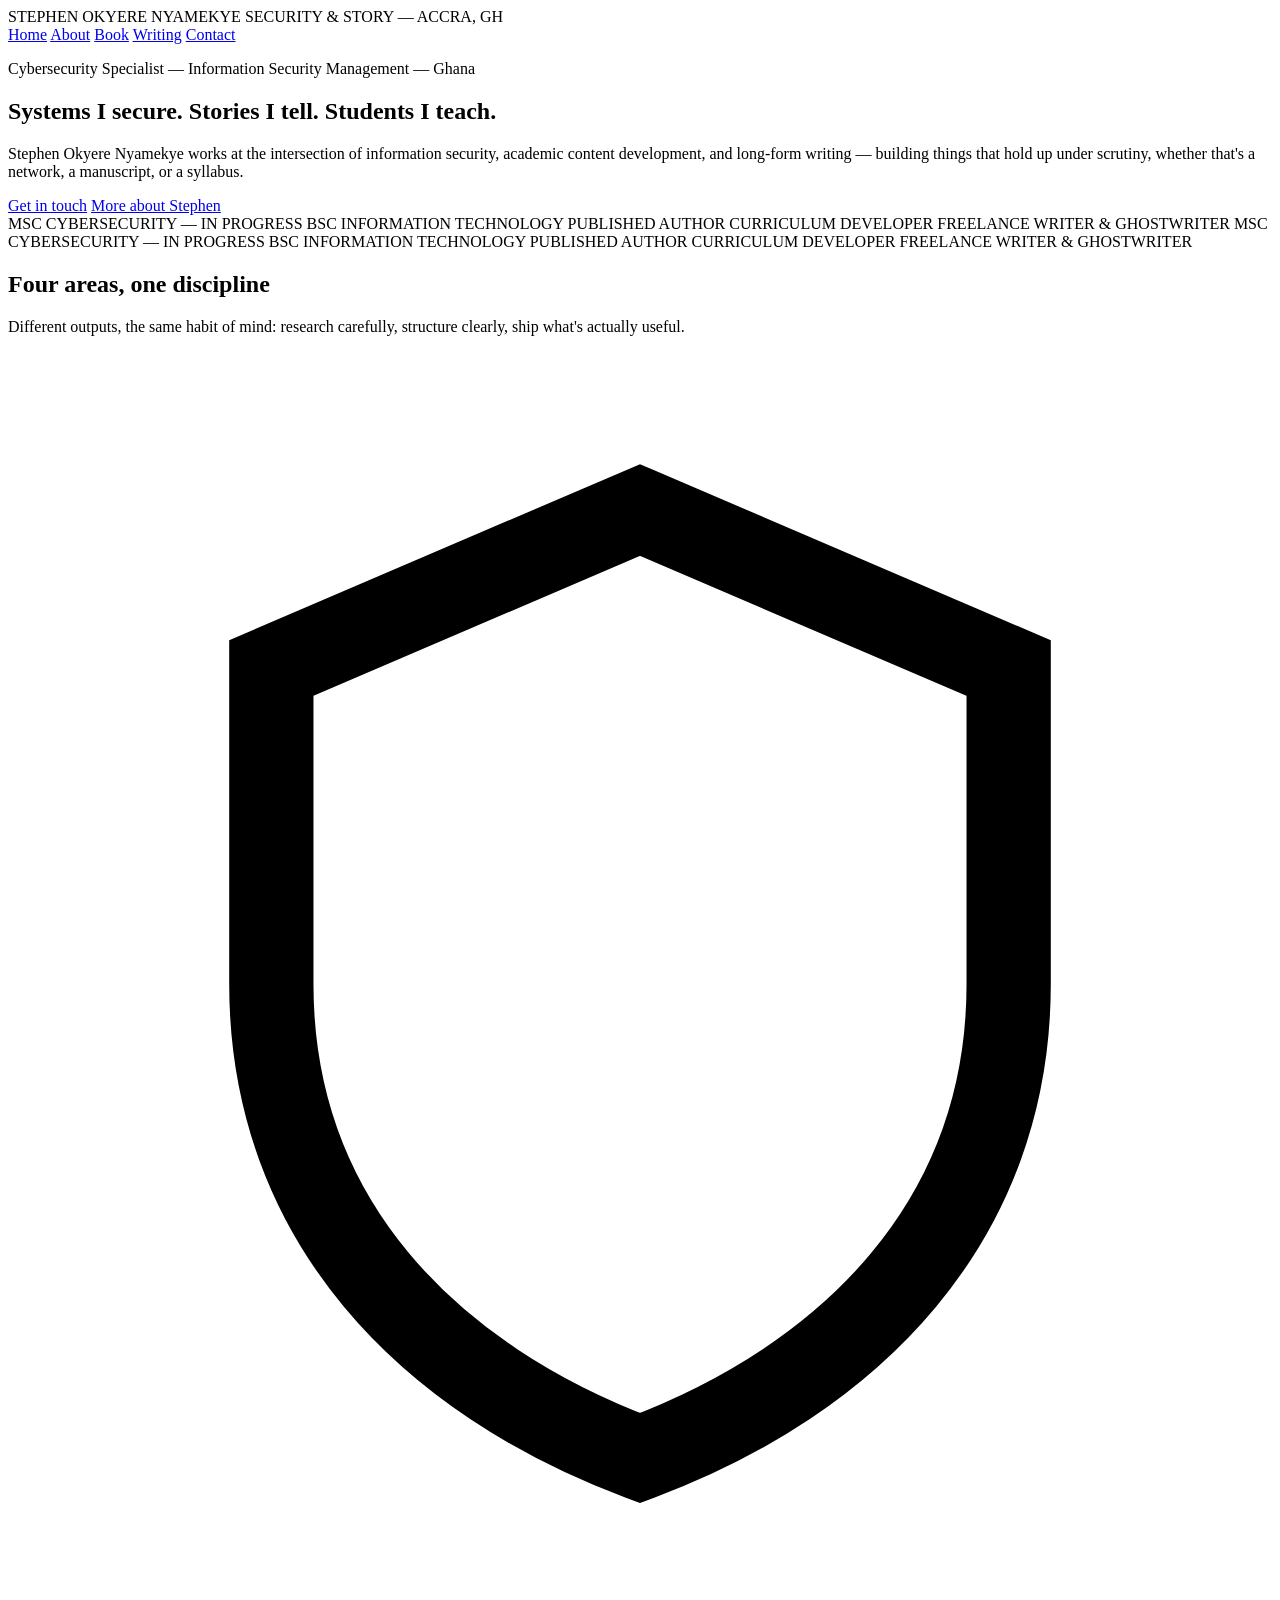
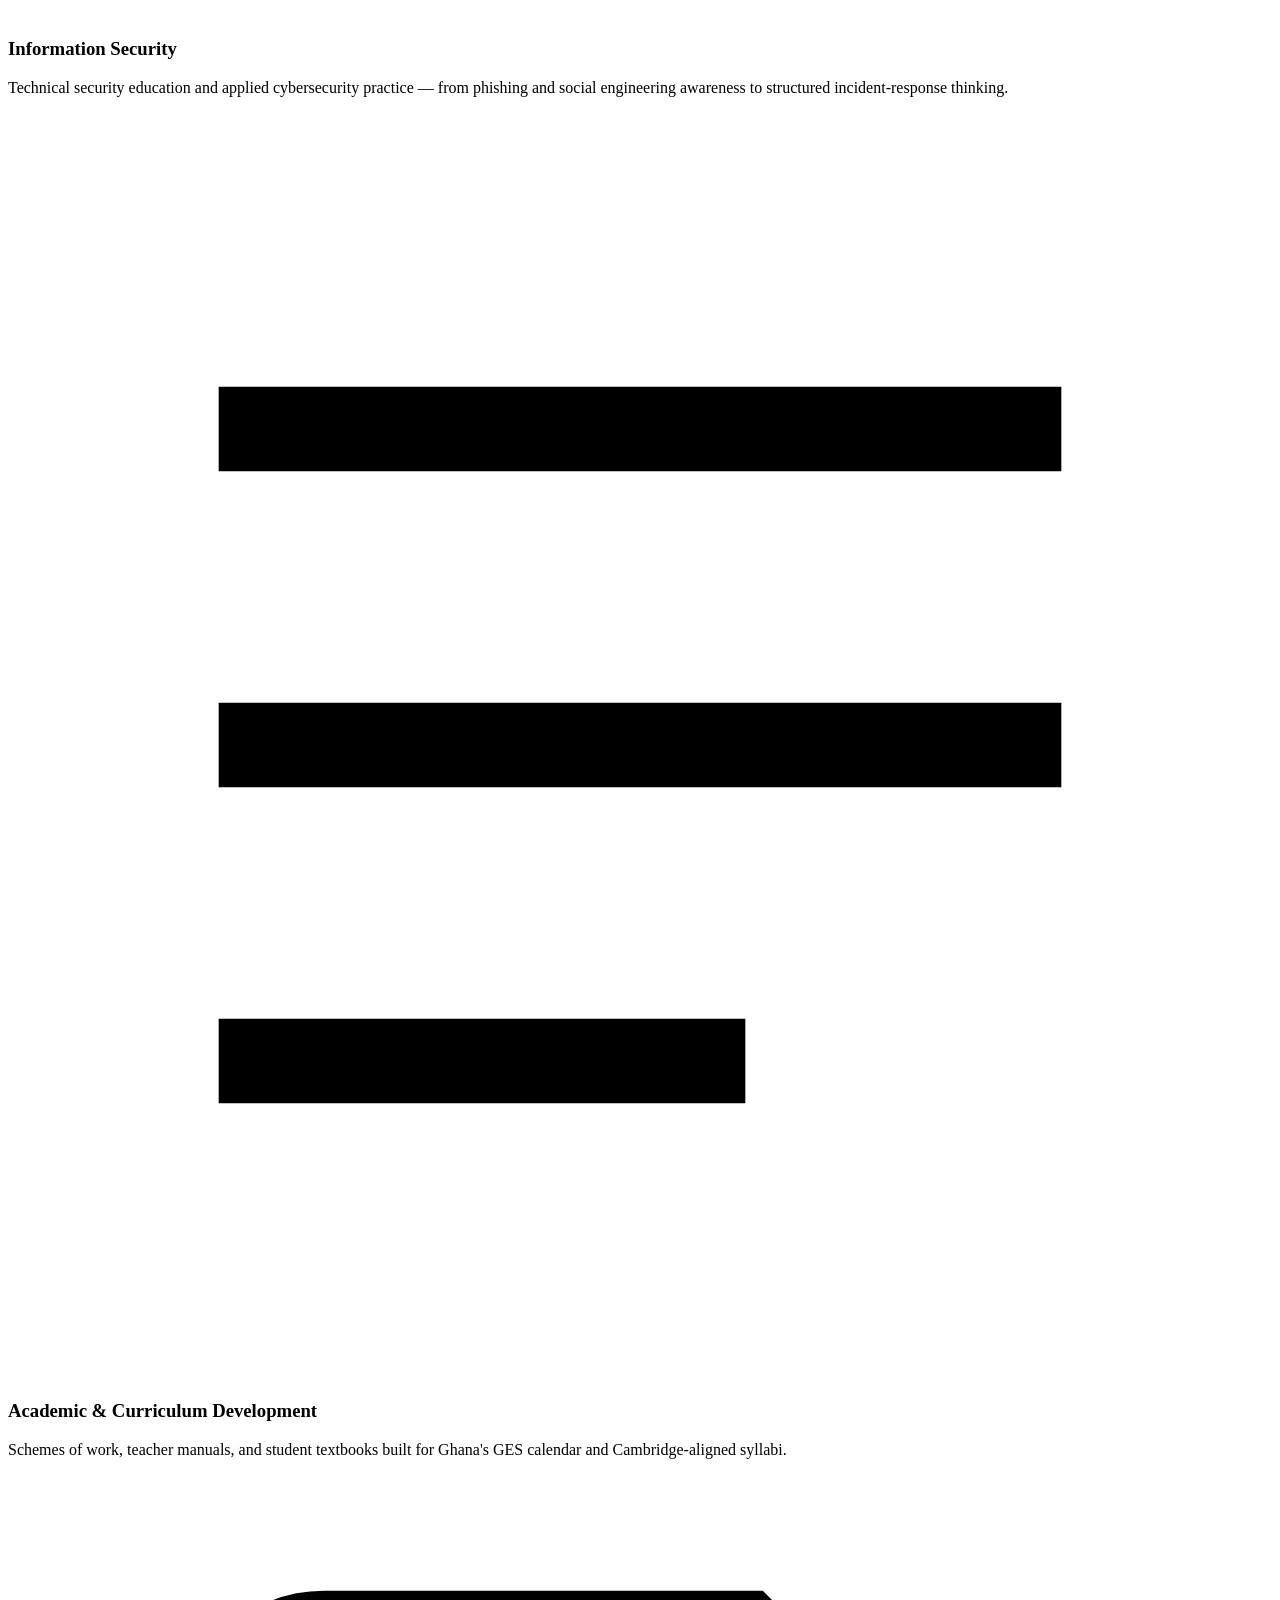
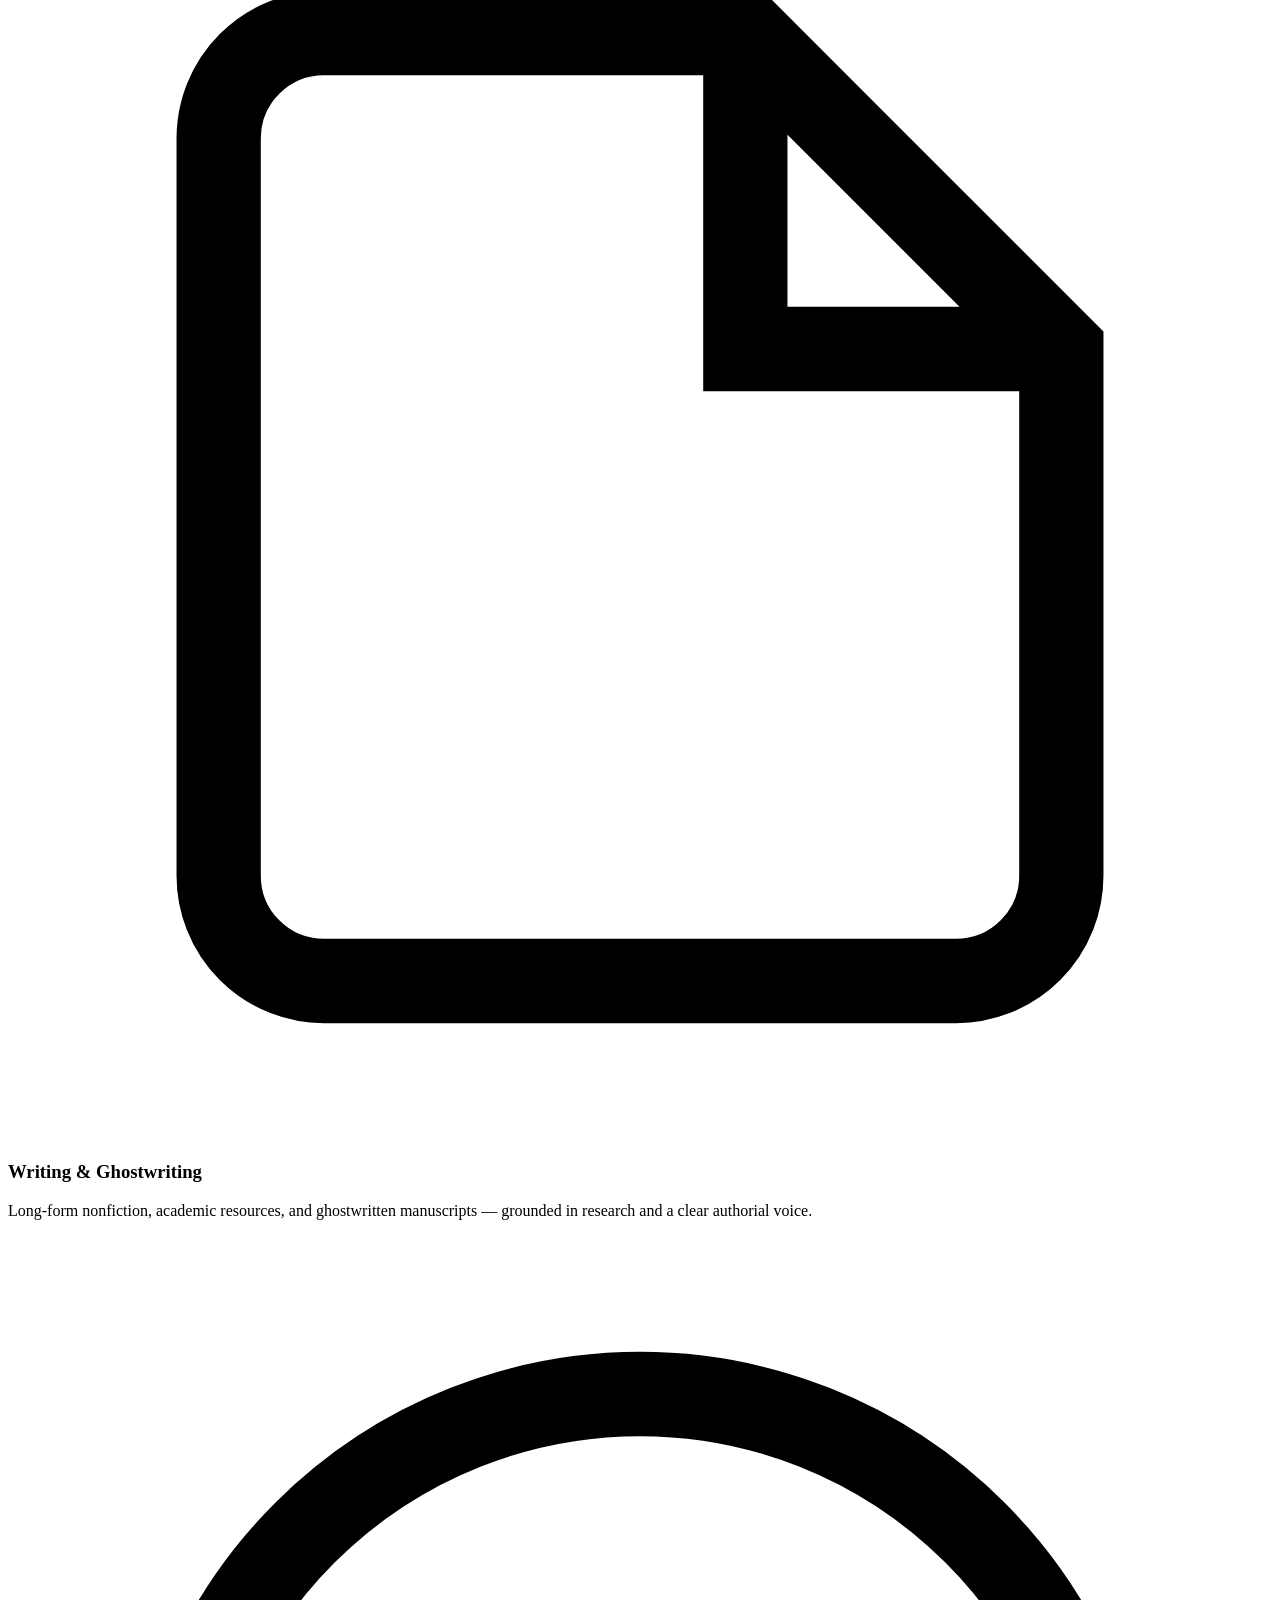
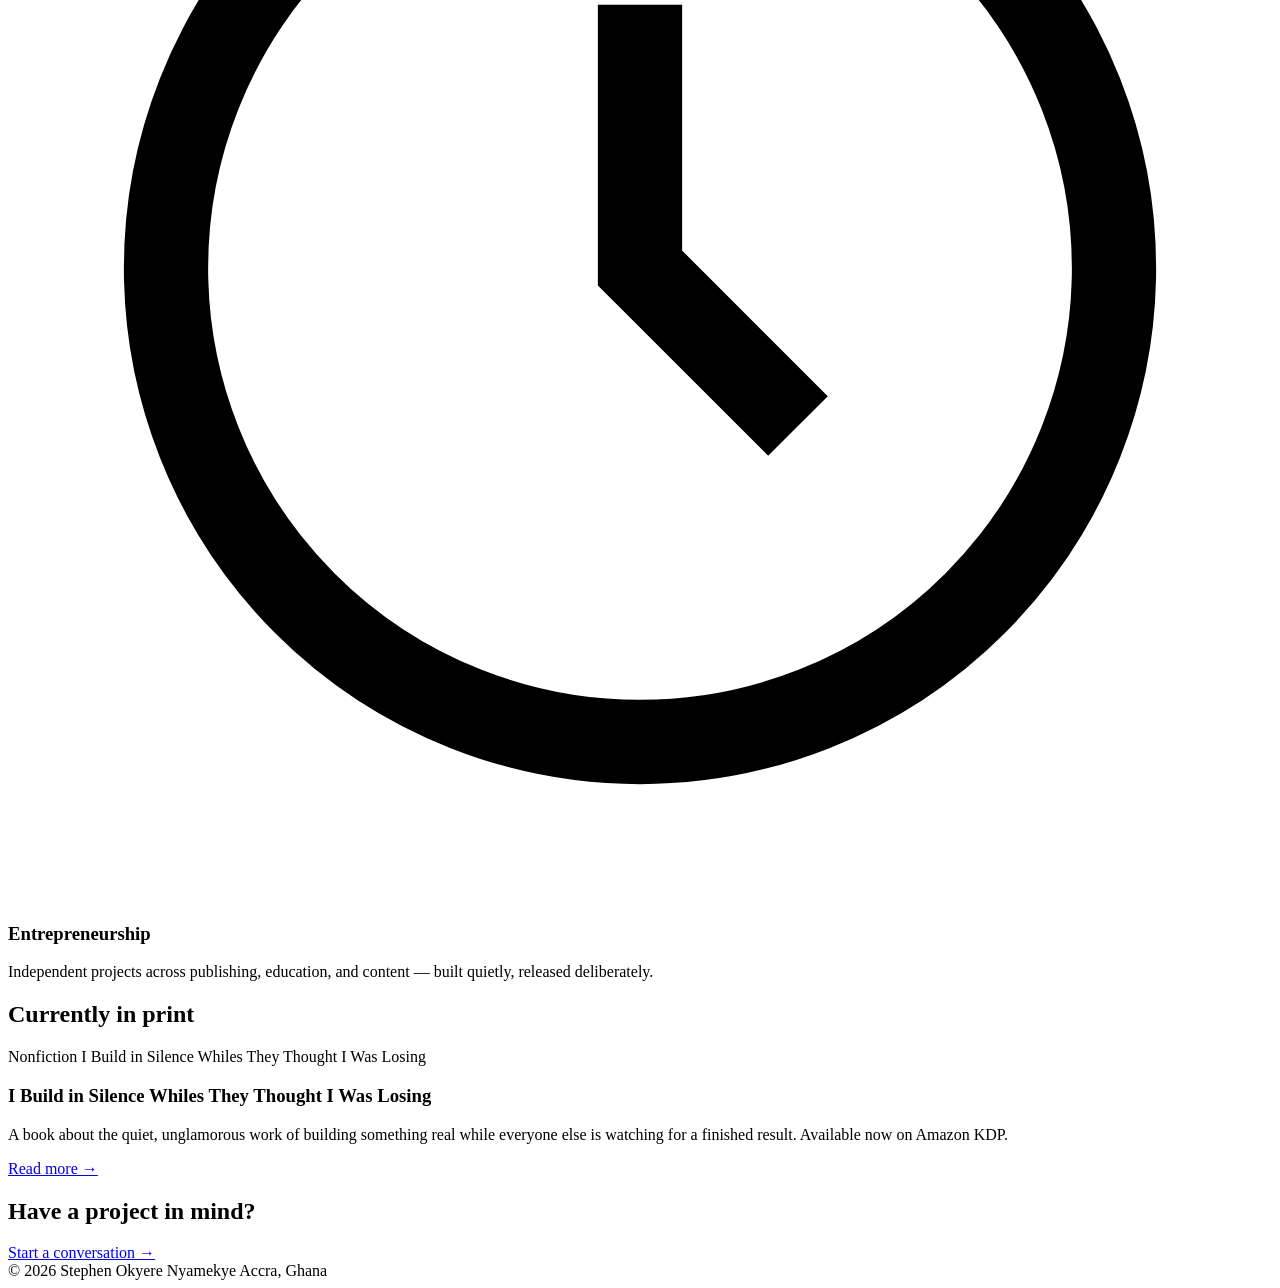
==== index.html @ 446eb068 "Add files via upload" ====
<!DOCTYPE html>
<html lang="en">
<head>
<meta charset="UTF-8">
<meta name="viewport" content="width=device-width, initial-scale=1.0">
<title>Stephen Okyere Nyamekye — Cybersecurity Specialist, Author &amp; Educator</title>
<meta name="description" content="Stephen Okyere Nyamekye is a cybersecurity specialist, published author, and educator based in Ghana, working across information security, academic content development, and long-form writing.">
<link rel="stylesheet" href="css/style.css">
</head>
<body>

<header class="site-header">
  <nav class="nav">
    <div class="nav-mark">
      STEPHEN OKYERE NYAMEKYE
      <span>SECURITY &amp; STORY — ACCRA, GH</span>
    </div>
    <div class="nav-links">
      <a href="index.html" class="active">Home</a>
      <a href="about.html">About</a>
      <a href="book.html">Book</a>
      <a href="writing.html">Writing</a>
      <a href="contact.html">Contact</a>
    </div>
  </nav>
</header>

<main>
  <section class="hero wrap">
    <p class="eyebrow">Cybersecurity Specialist — Information Security Management — Ghana</p>
    <h1>Systems I secure. Stories I tell. Students I teach.</h1>
    <p class="lede">Stephen Okyere Nyamekye works at the intersection of information security, academic content development, and long-form writing — building things that hold up under scrutiny, whether that's a network, a manuscript, or a syllabus.</p>
    <div class="hero-actions">
      <a href="contact.html" class="btn btn-solid">Get in touch</a>
      <a href="about.html" class="btn">More about Stephen</a>
    </div>
  </section>

  <div class="ticker" aria-label="Credentials">
    <div class="ticker-track">
      <span>MSC CYBERSECURITY — IN PROGRESS</span>
      <span>BSC INFORMATION TECHNOLOGY</span>
      <span>PUBLISHED AUTHOR</span>
      <span>CURRICULUM DEVELOPER</span>
      <span>FREELANCE WRITER &amp; GHOSTWRITER</span>
      <span>MSC CYBERSECURITY — IN PROGRESS</span>
      <span>BSC INFORMATION TECHNOLOGY</span>
      <span>PUBLISHED AUTHOR</span>
      <span>CURRICULUM DEVELOPER</span>
      <span>FREELANCE WRITER &amp; GHOSTWRITER</span>
    </div>
  </div>

  <section class="block wrap">
    <div class="section-head">
      <h2>Four areas, one discipline</h2>
      <p>Different outputs, the same habit of mind: research carefully, structure clearly, ship what's actually useful.</p>
    </div>
    <div class="grid-4">
      <div class="card">
        <svg class="glyph" viewBox="0 0 24 24" fill="none" stroke="currentColor" stroke-width="1.6"><path d="M12 3l7 3v6c0 4.5-3 7.5-7 9-4-1.5-7-4.5-7-9V6l7-3z"/></svg>
        <h3>Information Security</h3>
        <p>Technical security education and applied cybersecurity practice — from phishing and social engineering awareness to structured incident-response thinking.</p>
      </div>
      <div class="card">
        <svg class="glyph" viewBox="0 0 24 24" fill="none" stroke="currentColor" stroke-width="1.6"><path d="M4 6h16M4 12h16M4 18h10"/></svg>
        <h3>Academic &amp; Curriculum Development</h3>
        <p>Schemes of work, teacher manuals, and student textbooks built for Ghana's GES calendar and Cambridge-aligned syllabi.</p>
      </div>
      <div class="card">
        <svg class="glyph" viewBox="0 0 24 24" fill="none" stroke="currentColor" stroke-width="1.6"><path d="M4 19V5a2 2 0 012-2h8l6 6v10a2 2 0 01-2 2H6a2 2 0 01-2-2z"/><path d="M14 3v6h6"/></svg>
        <h3>Writing &amp; Ghostwriting</h3>
        <p>Long-form nonfiction, academic resources, and ghostwritten manuscripts — grounded in research and a clear authorial voice.</p>
      </div>
      <div class="card">
        <svg class="glyph" viewBox="0 0 24 24" fill="none" stroke="currentColor" stroke-width="1.6"><circle cx="12" cy="12" r="9"/><path d="M12 7v5l3 3"/></svg>
        <h3>Entrepreneurship</h3>
        <p>Independent projects across publishing, education, and content — built quietly, released deliberately.</p>
      </div>
    </div>
  </section>

  <section class="block wrap">
    <div class="section-head">
      <h2>Currently in print</h2>
    </div>
    <div class="featured">
      <div class="book-mini">
        <span class="tag">Nonfiction</span>
        <span class="title">I Build in Silence Whiles They Thought I Was Losing</span>
      </div>
      <div>
        <h3>I Build in Silence Whiles They Thought I Was Losing</h3>
        <p>A book about the quiet, unglamorous work of building something real while everyone else is watching for a finished result. Available now on Amazon KDP.</p>
      </div>
      <a href="book.html" class="btn btn-literary">Read more →</a>
    </div>
  </section>

  <section class="footer-cta wrap">
    <h2>Have a project in mind?</h2>
    <a href="contact.html" class="btn btn-solid">Start a conversation →</a>
  </section>
</main>

<footer class="site-footer wrap">
  <span>© 2026 Stephen Okyere Nyamekye</span>
  <span>Accra, Ghana</span>
</footer>

</body>
</html>
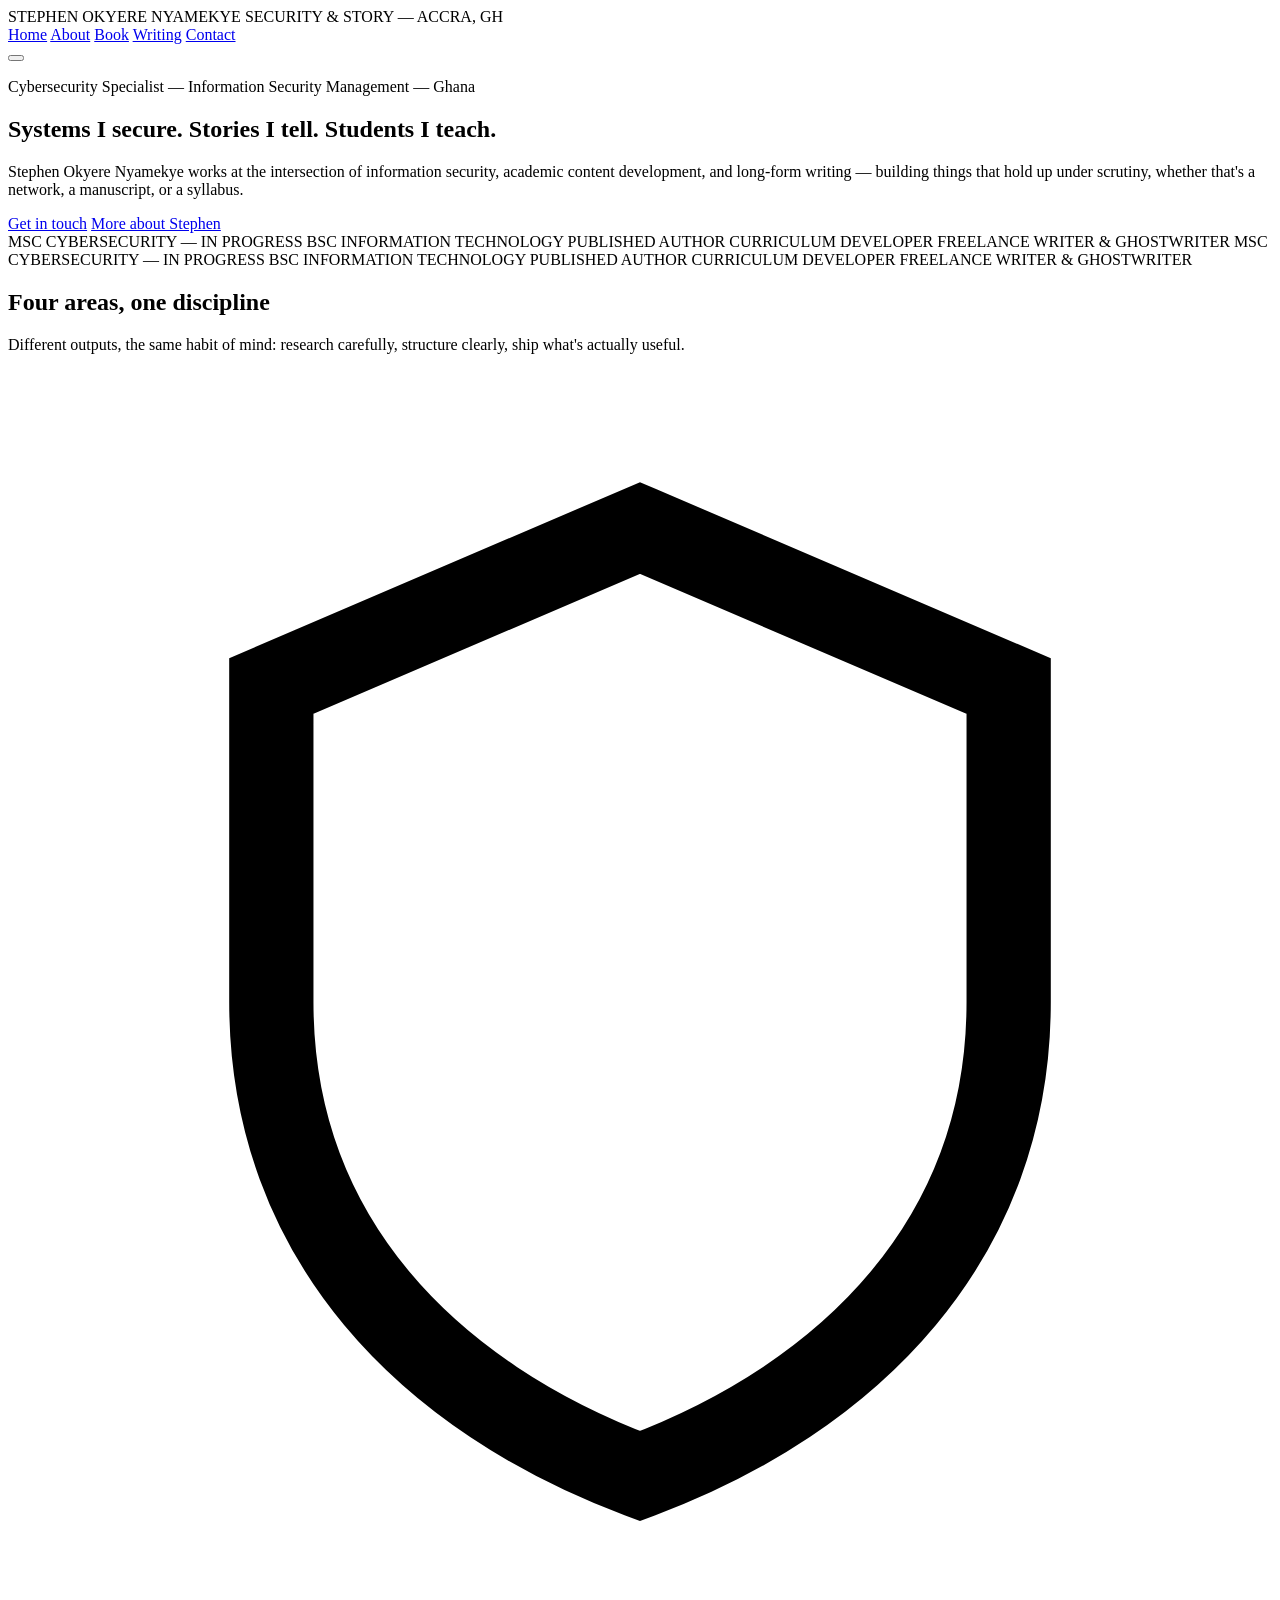
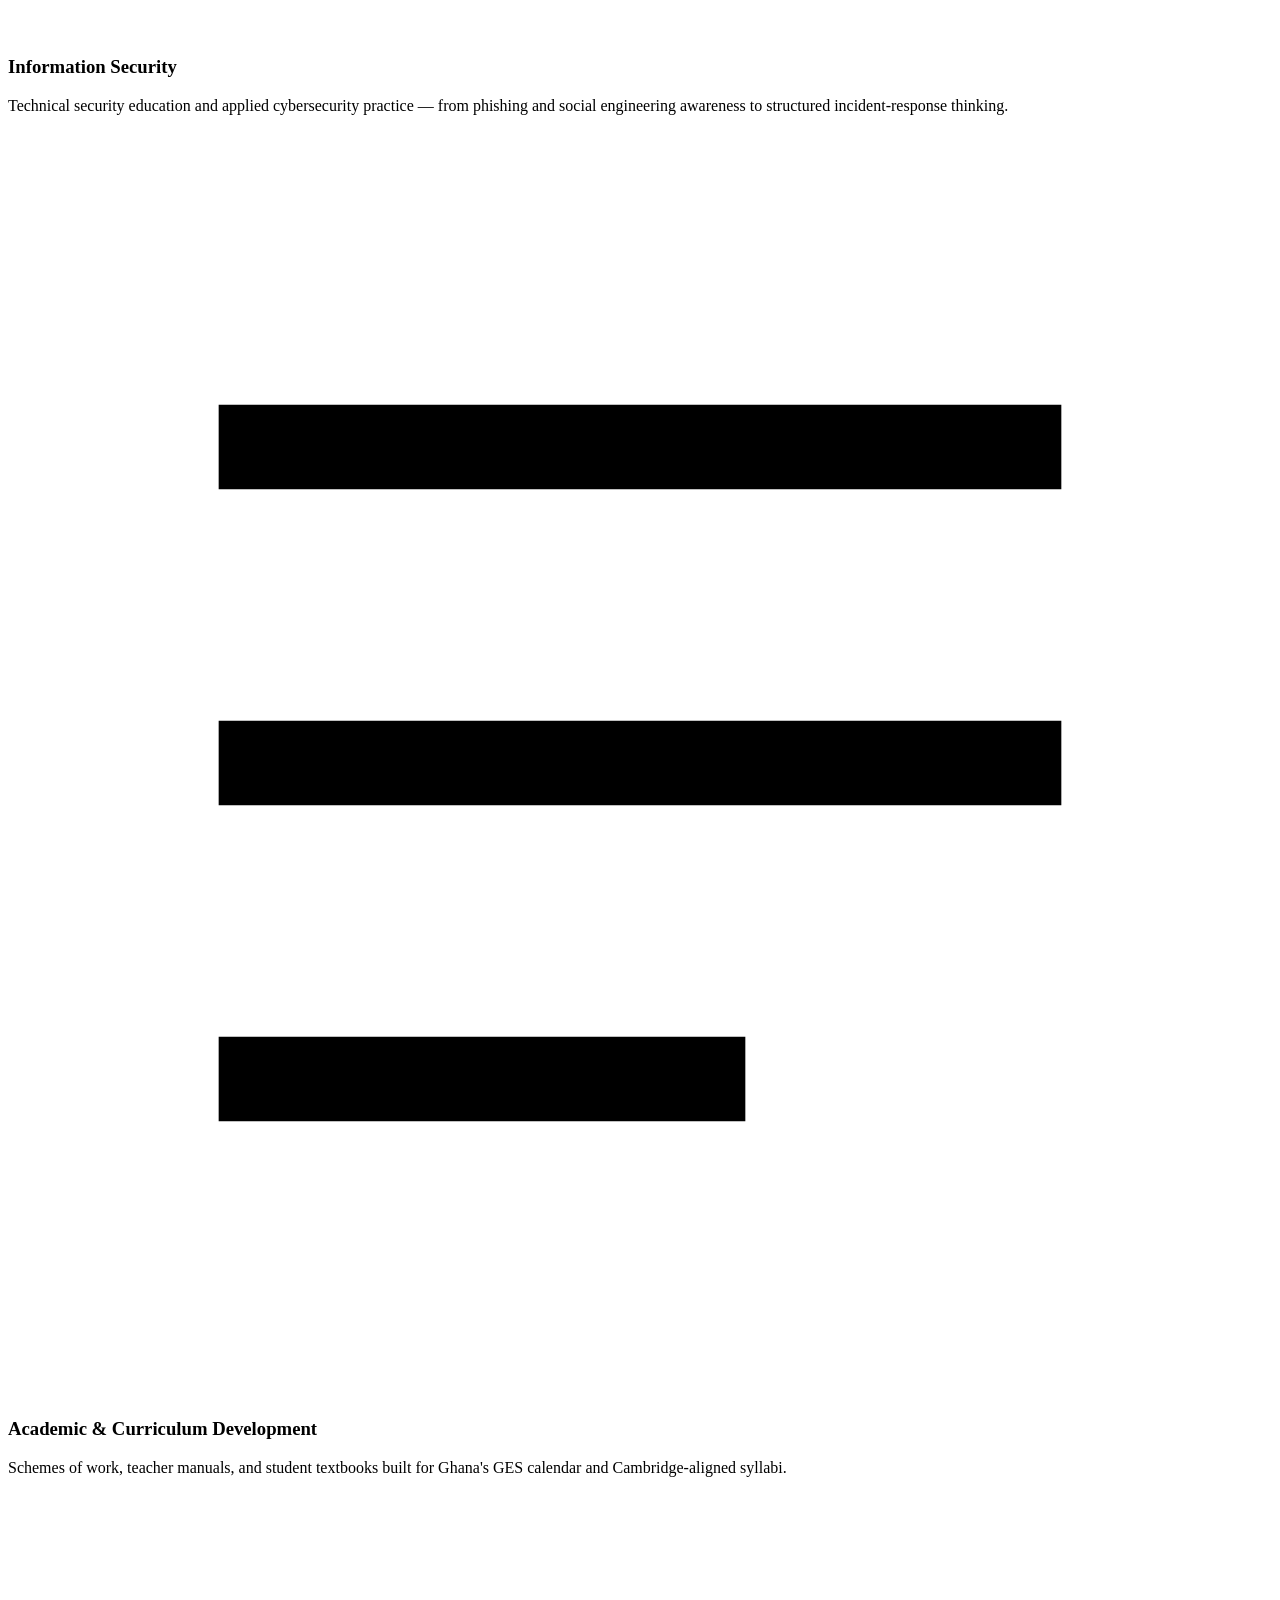
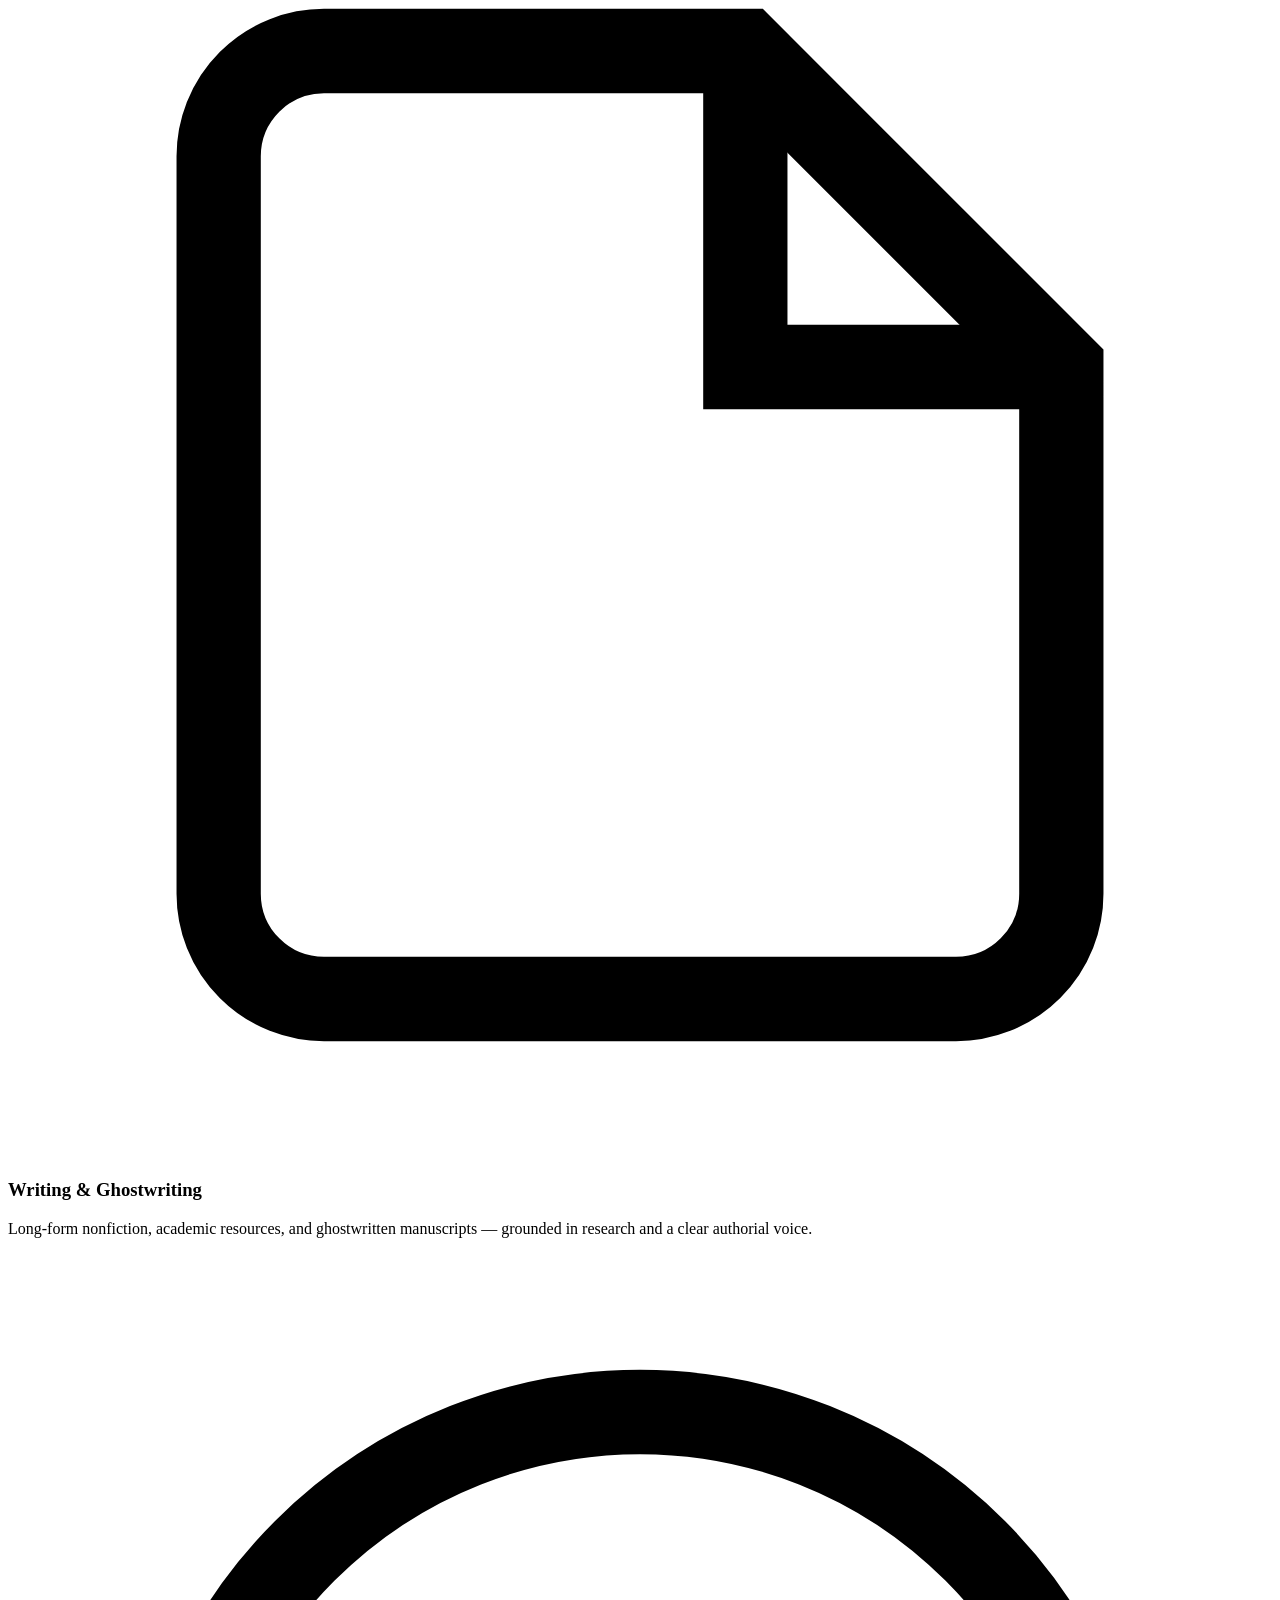
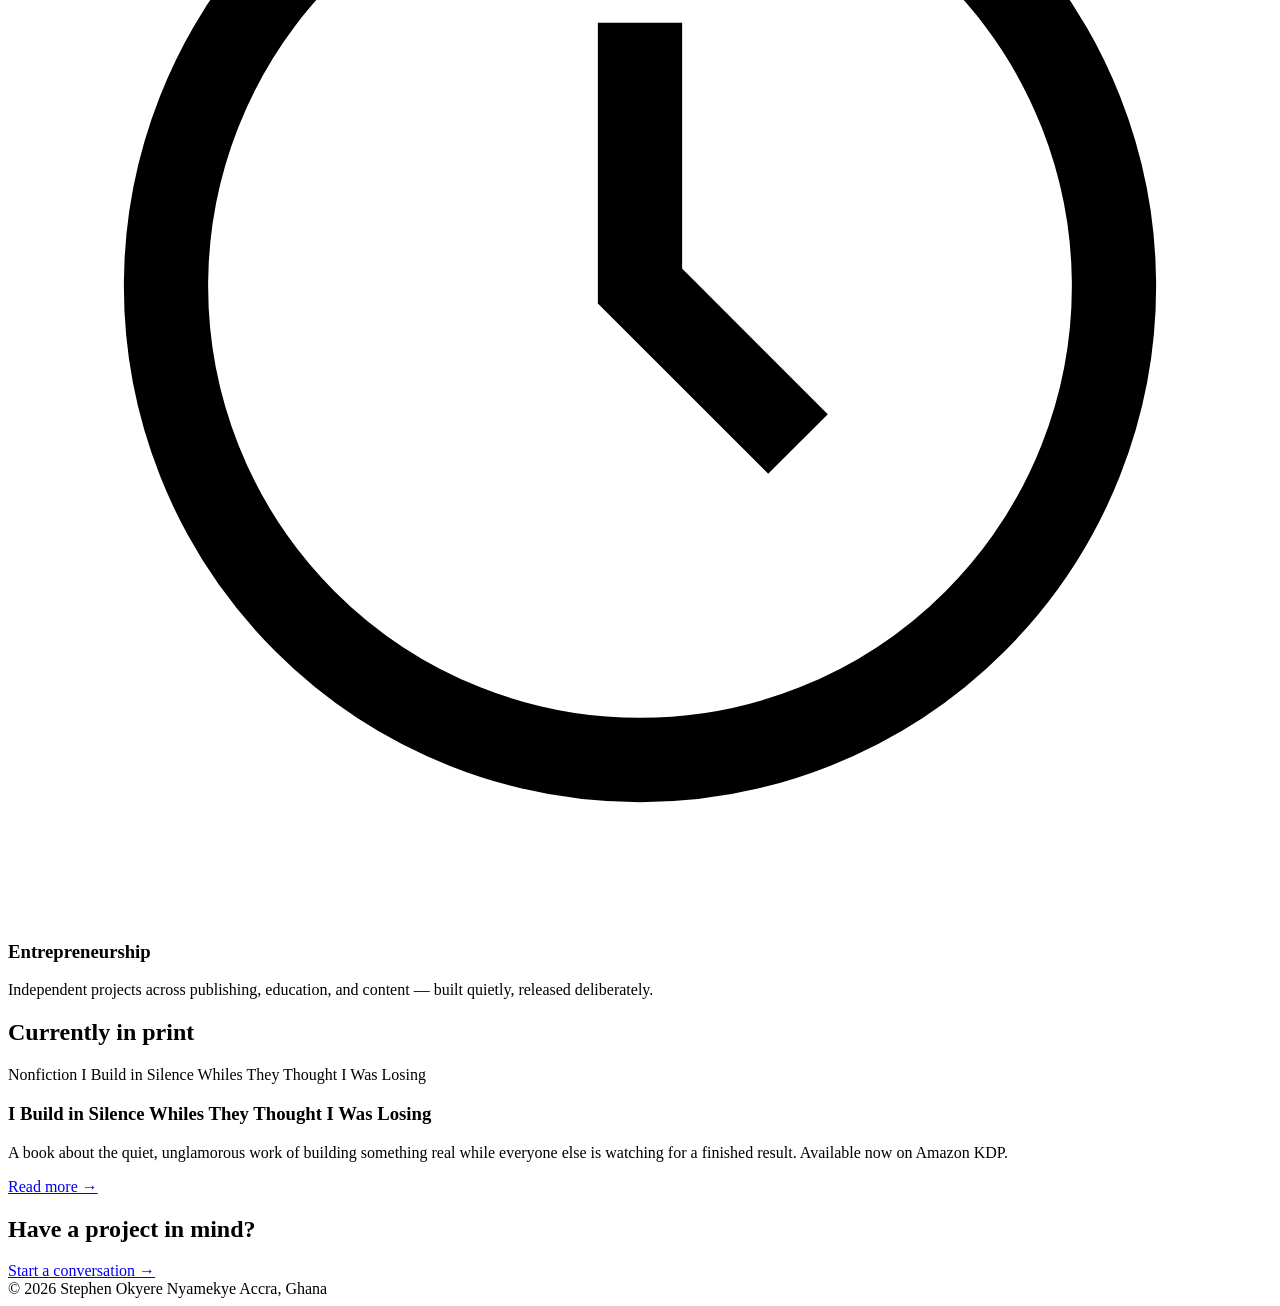
==== commit 0c1f688f: "Add files via upload" ====
--- a/index.html
+++ b/index.html
@@ -22,6 +22,9 @@
       <a href="writing.html">Writing</a>
       <a href="contact.html">Contact</a>
     </div>
+    <button class="nav-toggle" aria-label="Menu" aria-expanded="false">
+      <span></span><span></span><span></span>
+    </button>
   </nav>
 </header>
 
@@ -51,7 +54,7 @@
     </div>
   </div>
 
-  <section class="block wrap">
+  <section class="block wrap reveal">
     <div class="section-head">
       <h2>Four areas, one discipline</h2>
       <p>Different outputs, the same habit of mind: research carefully, structure clearly, ship what's actually useful.</p>
@@ -67,12 +70,12 @@
         <h3>Academic &amp; Curriculum Development</h3>
         <p>Schemes of work, teacher manuals, and student textbooks built for Ghana's GES calendar and Cambridge-aligned syllabi.</p>
       </div>
-      <div class="card">
+      <div class="card literary">
         <svg class="glyph" viewBox="0 0 24 24" fill="none" stroke="currentColor" stroke-width="1.6"><path d="M4 19V5a2 2 0 012-2h8l6 6v10a2 2 0 01-2 2H6a2 2 0 01-2-2z"/><path d="M14 3v6h6"/></svg>
         <h3>Writing &amp; Ghostwriting</h3>
         <p>Long-form nonfiction, academic resources, and ghostwritten manuscripts — grounded in research and a clear authorial voice.</p>
       </div>
-      <div class="card">
+      <div class="card literary">
         <svg class="glyph" viewBox="0 0 24 24" fill="none" stroke="currentColor" stroke-width="1.6"><circle cx="12" cy="12" r="9"/><path d="M12 7v5l3 3"/></svg>
         <h3>Entrepreneurship</h3>
         <p>Independent projects across publishing, education, and content — built quietly, released deliberately.</p>
@@ -80,12 +83,13 @@
     </div>
   </section>
 
-  <section class="block wrap">
+  <section class="block wrap reveal">
     <div class="section-head">
       <h2>Currently in print</h2>
     </div>
     <div class="featured">
       <div class="book-mini">
+        <img class="cover-photo" src="assets/book-cover.jpg" alt="" onerror="this.remove()">
         <span class="tag">Nonfiction</span>
         <span class="title">I Build in Silence Whiles They Thought I Was Losing</span>
       </div>
@@ -97,7 +101,7 @@
     </div>
   </section>
 
-  <section class="footer-cta wrap">
+  <section class="footer-cta wrap reveal">
     <h2>Have a project in mind?</h2>
     <a href="contact.html" class="btn btn-solid">Start a conversation →</a>
   </section>
@@ -108,5 +112,6 @@
   <span>Accra, Ghana</span>
 </footer>
 
+<script src="js/site.js" defer></script>
 </body>
 </html>
